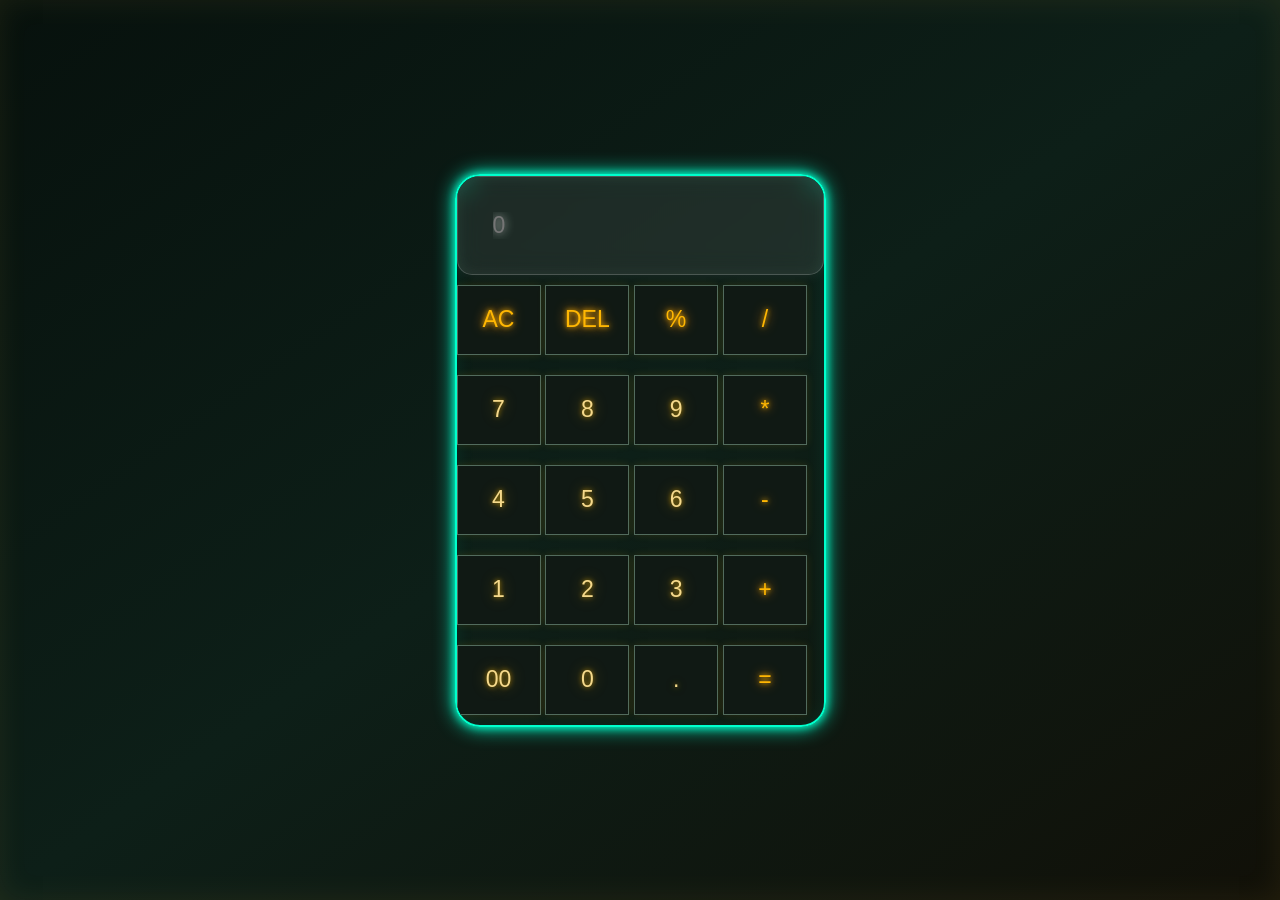
==== calu ka latter/index.html @ 12281c87 "css file" ====
<!DOCTYPE html>
<html lang="en">

<head>
    <meta charset="UTF-8">
    <meta name="viewport" content="width=device-width, initial-scale=1.0">
    <title>C A L C U L A T O R</title>
   <link rel="stylesheet" href="style.css">
</head>

<body>
    <div class="calculator">
        <input type="text" placeholder="0">
    
    <div>
        <button class="special">AC</button>
        <button class="special">DEL</button>
        <button class="special" >%</button>
        <button class="special">/</button>
    </div>
    <div>
        <button>7</button>
        <button>8</button>
        <button>9</button>
        <button class="special">*</button>
    </div>
    <div>
        <button>4</button>
        <button>5</button>
        <button>6</button>
        <button class="special">-</button>
    </div>
    <div>
        <button>1</button>
        <button>2</button>
        <button>3</button>
        <button class="special">+</button>
    </div>
    <div>
        <button>00</button>
        <button>0</button>
        <button>.</button>
        <button class="special">=</button>
    </div></div>
</body>

</html>
---- calu ka latter/style.css ----
* {
    margin: 0%;
    padding: 0%;
    box-sizing: border-box;
    color: #ffe7a3;

text-shadow:
    0 0 5px rgba(255, 193, 7, 0.7),
    0 0 15px rgba(255, 170, 0, 0.45);}
body {
    width: 100%;
    height: 100vh;
    display: flex;
    justify-content: center;
    align-items: center;
   background: linear-gradient(145deg, #07110d, #0d1f18, #111008);

box-shadow:
    0 0 25px rgba(0, 255, 170, 0.18),
    inset 0 0 30px rgba(255, 200, 80, 0.08);
}
.calculator{font-size: larger;
    display: flex;
    flex-direction: column;
     border: 2px solid #00ffcc;
    border-radius: 25px;
    overflow: hidden;
    box-shadow:
        0 0 8px #00ffcc,
        0 0 20px #00ffcc,
        inset 0 0 20px rgba(0, 255, 204, 0.08);
   
}
button{  background: #101914;margin-top: 10px;
    color: #f5d98b;
    border: 1px solid #526b5d;
    box-shadow: 0 0 8px rgba(255, 193, 7, 0.12);
    cursor: pointer;
    width: 84px;
    height: 70px;font-size: larger;
    margin-bottom: 10px;
}
input{font-size: larger;
    padding: 35px;
     background: rgba(255, 255, 255, 0.08);
    backdrop-filter: blur(12px);
    -webkit-backdrop-filter: blur(12px);

    border: 1px solid rgba(255, 255, 255, 0.2);
    border-radius: 15px;

    color: white;
    box-shadow:
        inset 0 0 15px rgba(255, 255, 255, 0.05),
        0 0 15px rgba(255, 255, 255, 0.08);
        color: #ffffff;
    text-shadow: 0 0 10px rgba(255, 255, 255, 0.8);
}
.special{ color: #ffb703;
    text-shadow:
        0 0 5px #ffb703,
        0 0 12px #ff8c00;

}
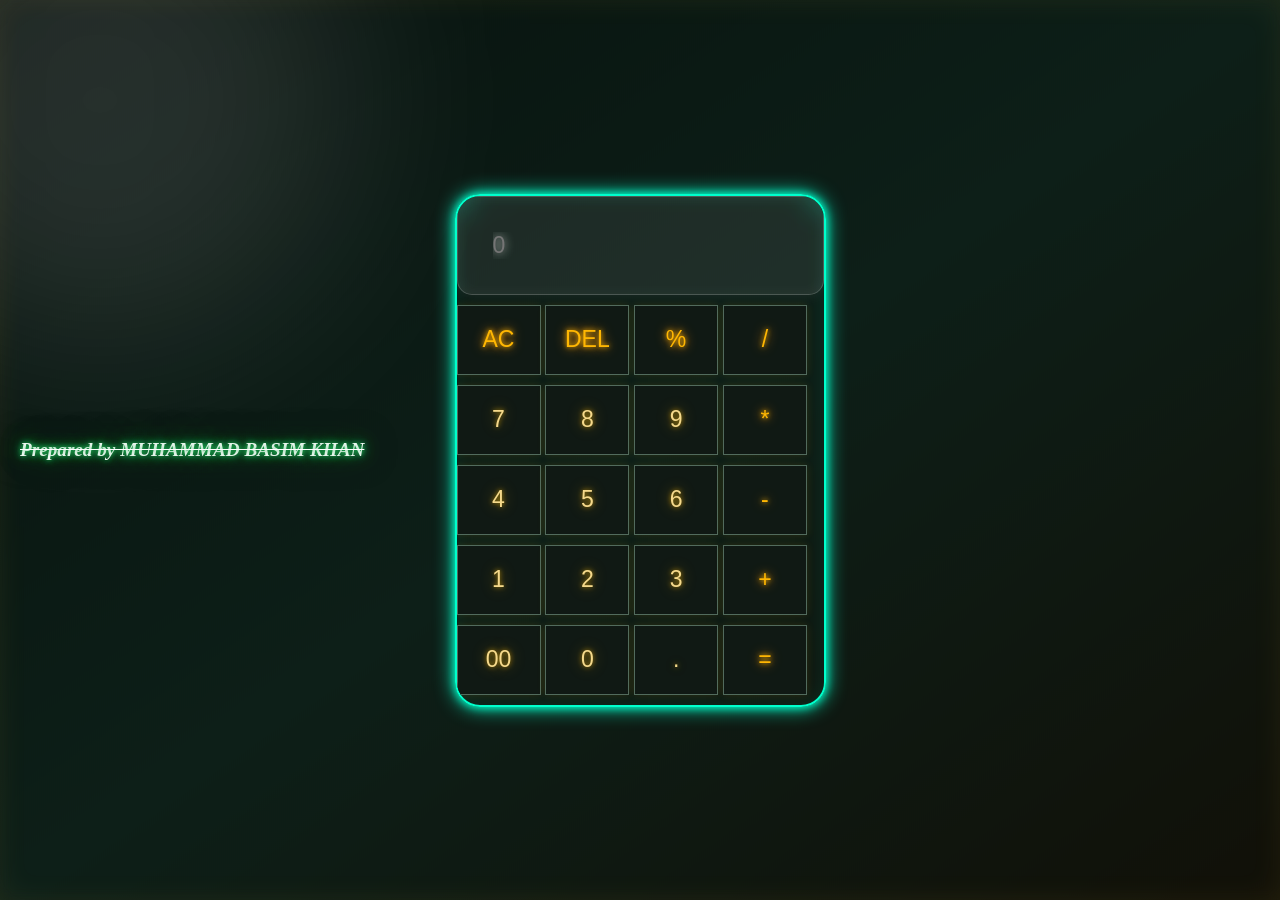
==== commit adf51320: "css file" ====
--- a/calu ka latter/index.html
+++ b/calu ka latter/index.html
@@ -9,6 +9,7 @@
 </head>
 
 <body>
+    <p class="my"> Prepared by MUHAMMAD BASIM KHAN</p>
     <div class="calculator">
         <input type="text" placeholder="0">
     
--- a/calu ka latter/style.css
+++ b/calu ka latter/style.css
@@ -18,6 +18,9 @@
 box-shadow:
     0 0 25px rgba(0, 255, 170, 0.18),
     inset 0 0 30px rgba(255, 200, 80, 0.08);
+     backdrop-filter: blur(6px);
+-webkit-backdrop-filter: blur(6px);
+
 }
 .calculator{font-size: larger;
     display: flex;
@@ -31,7 +34,7 @@
         inset 0 0 20px rgba(0, 255, 204, 0.08);
    
 }
-button{  background: #101914;margin-top: 10px;
+button{  background: #101914;
     color: #f5d98b;
     border: 1px solid #526b5d;
     box-shadow: 0 0 8px rgba(255, 193, 7, 0.12);
@@ -40,7 +43,7 @@
     height: 70px;font-size: larger;
     margin-bottom: 10px;
 }
-input{font-size: larger;
+input{font-size: larger;margin-bottom: 10px;
     padding: 35px;
      background: rgba(255, 255, 255, 0.08);
     backdrop-filter: blur(12px);
@@ -61,4 +64,35 @@
         0 0 5px #ffb703,
         0 0 12px #ff8c00;
 
+}
+.my{
+    position: absolute;
+  left:20px; color: #ffffff;
+    text-shadow:
+         0 0 5px #22c55e,
+        0 0 10px #16a34a,
+        0 0 20px #15803d,
+        0 0 35px #064e3b;
+       
+   
+        font-family: 'Lucida Sans Unicode';
+        font-size: larger;
+        font-weight: bolder;
+        font-style: italic;
+        text-decoration: line-through;
+        
+         
+   
+}
+body::before {
+    content: "";
+    position: absolute;
+    width: 500px;
+    height: 500px;
+    background: rgba(255, 255, 255, 0.12);
+    border-radius: 50%;
+    filter: blur(100px);
+    top: -150px;
+    left: -150px;
+    pointer-events: none;
 }
